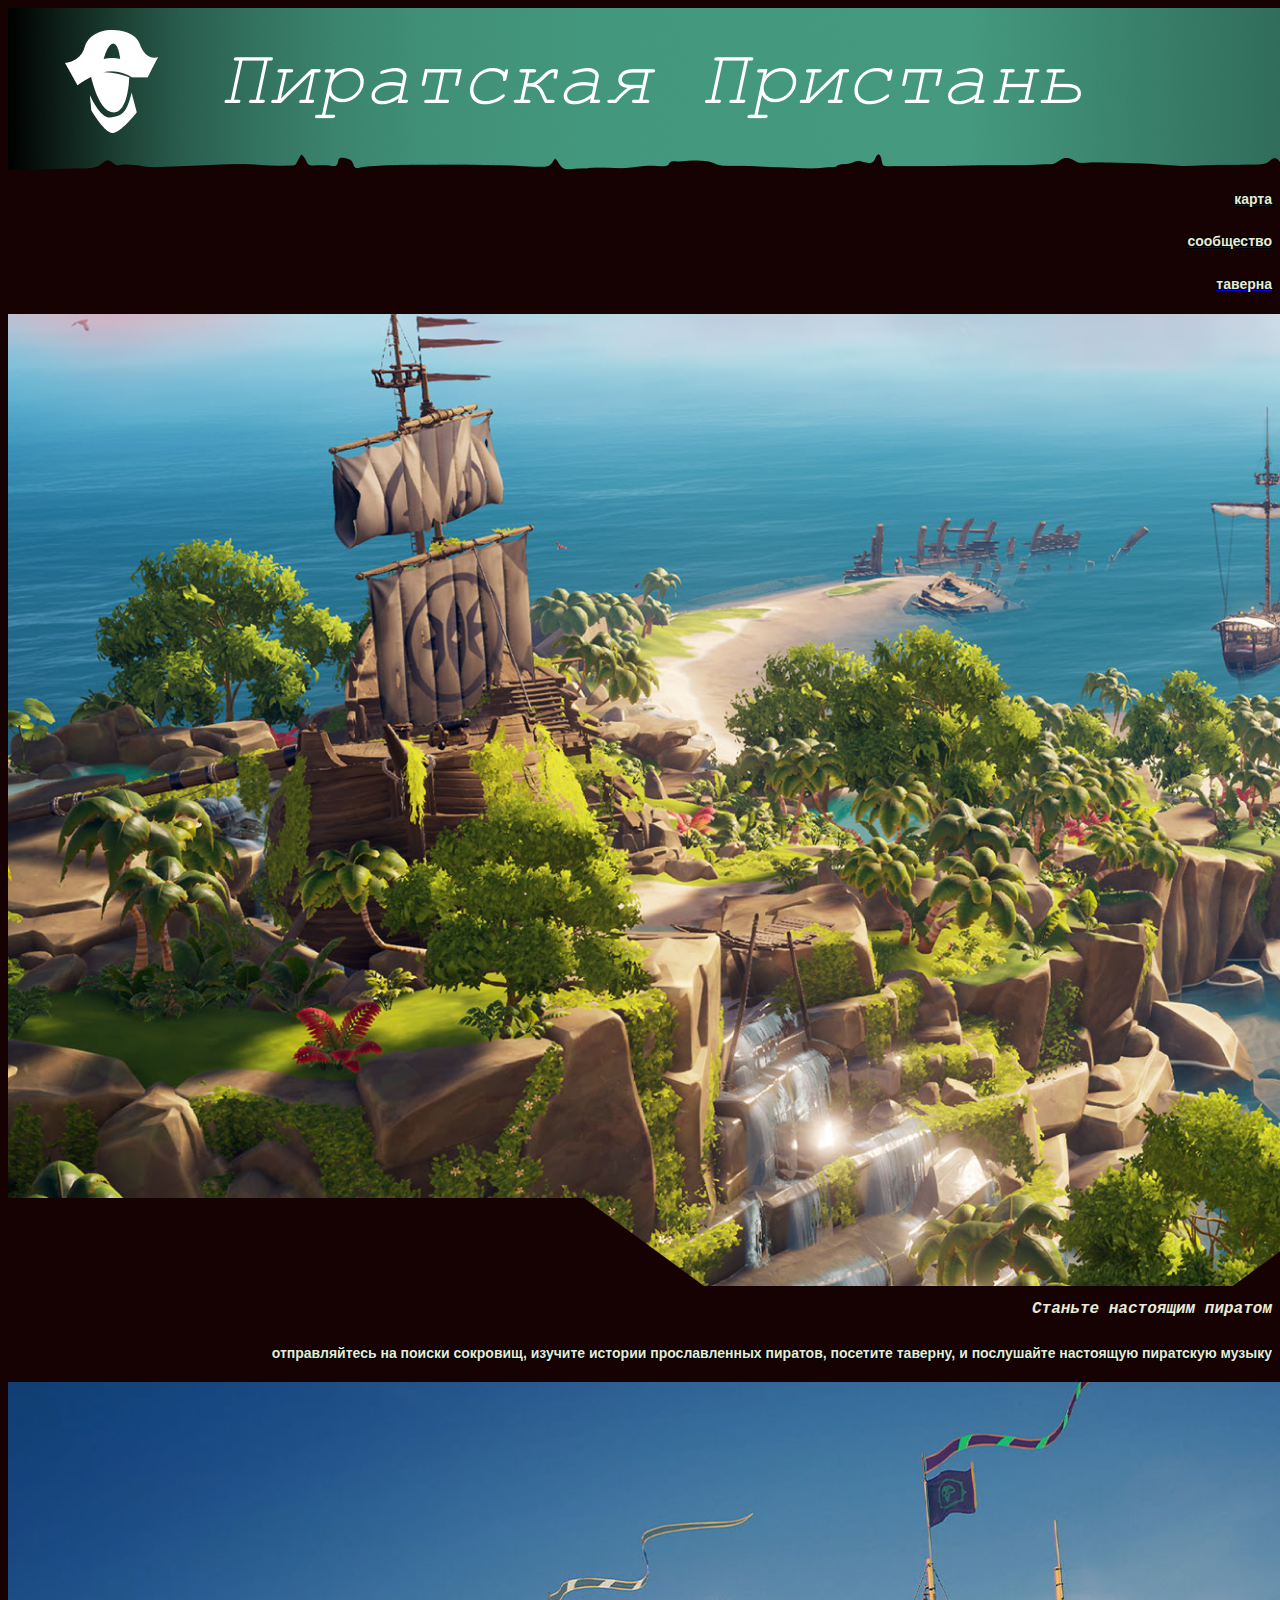
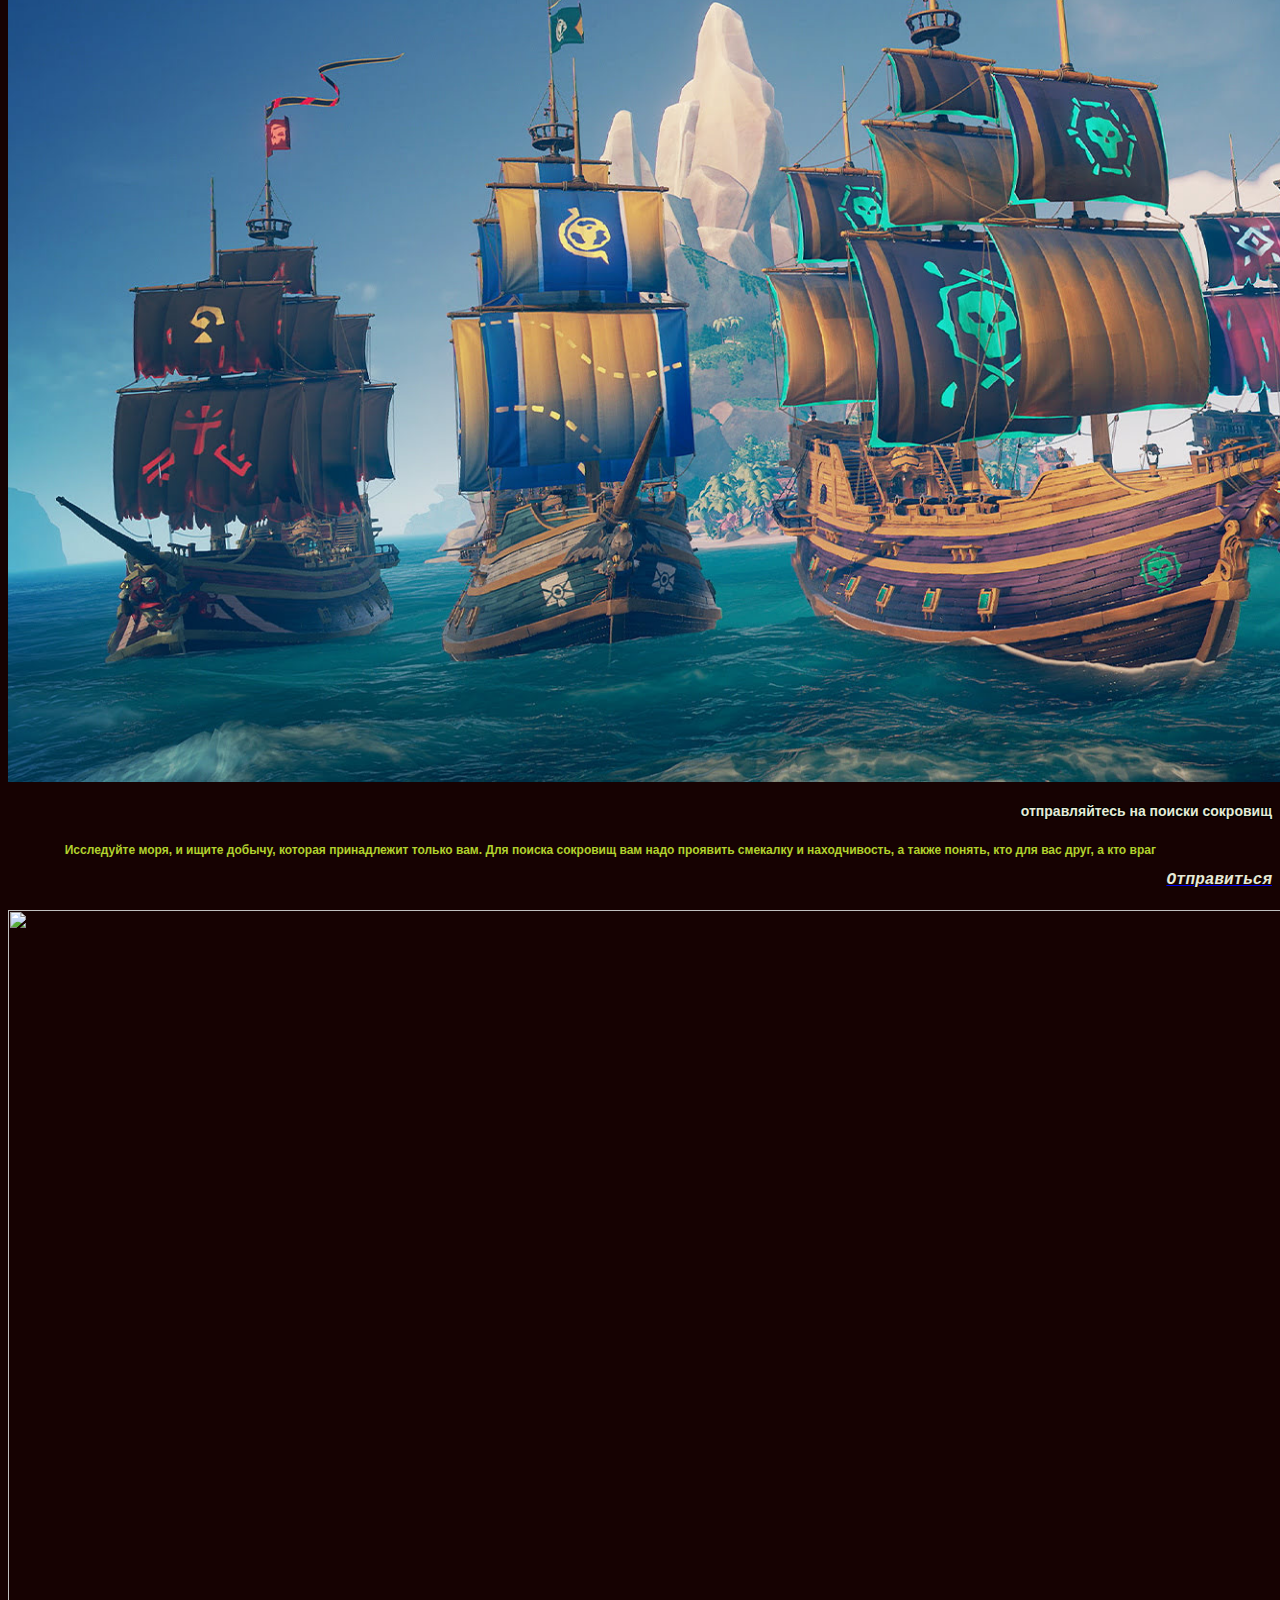
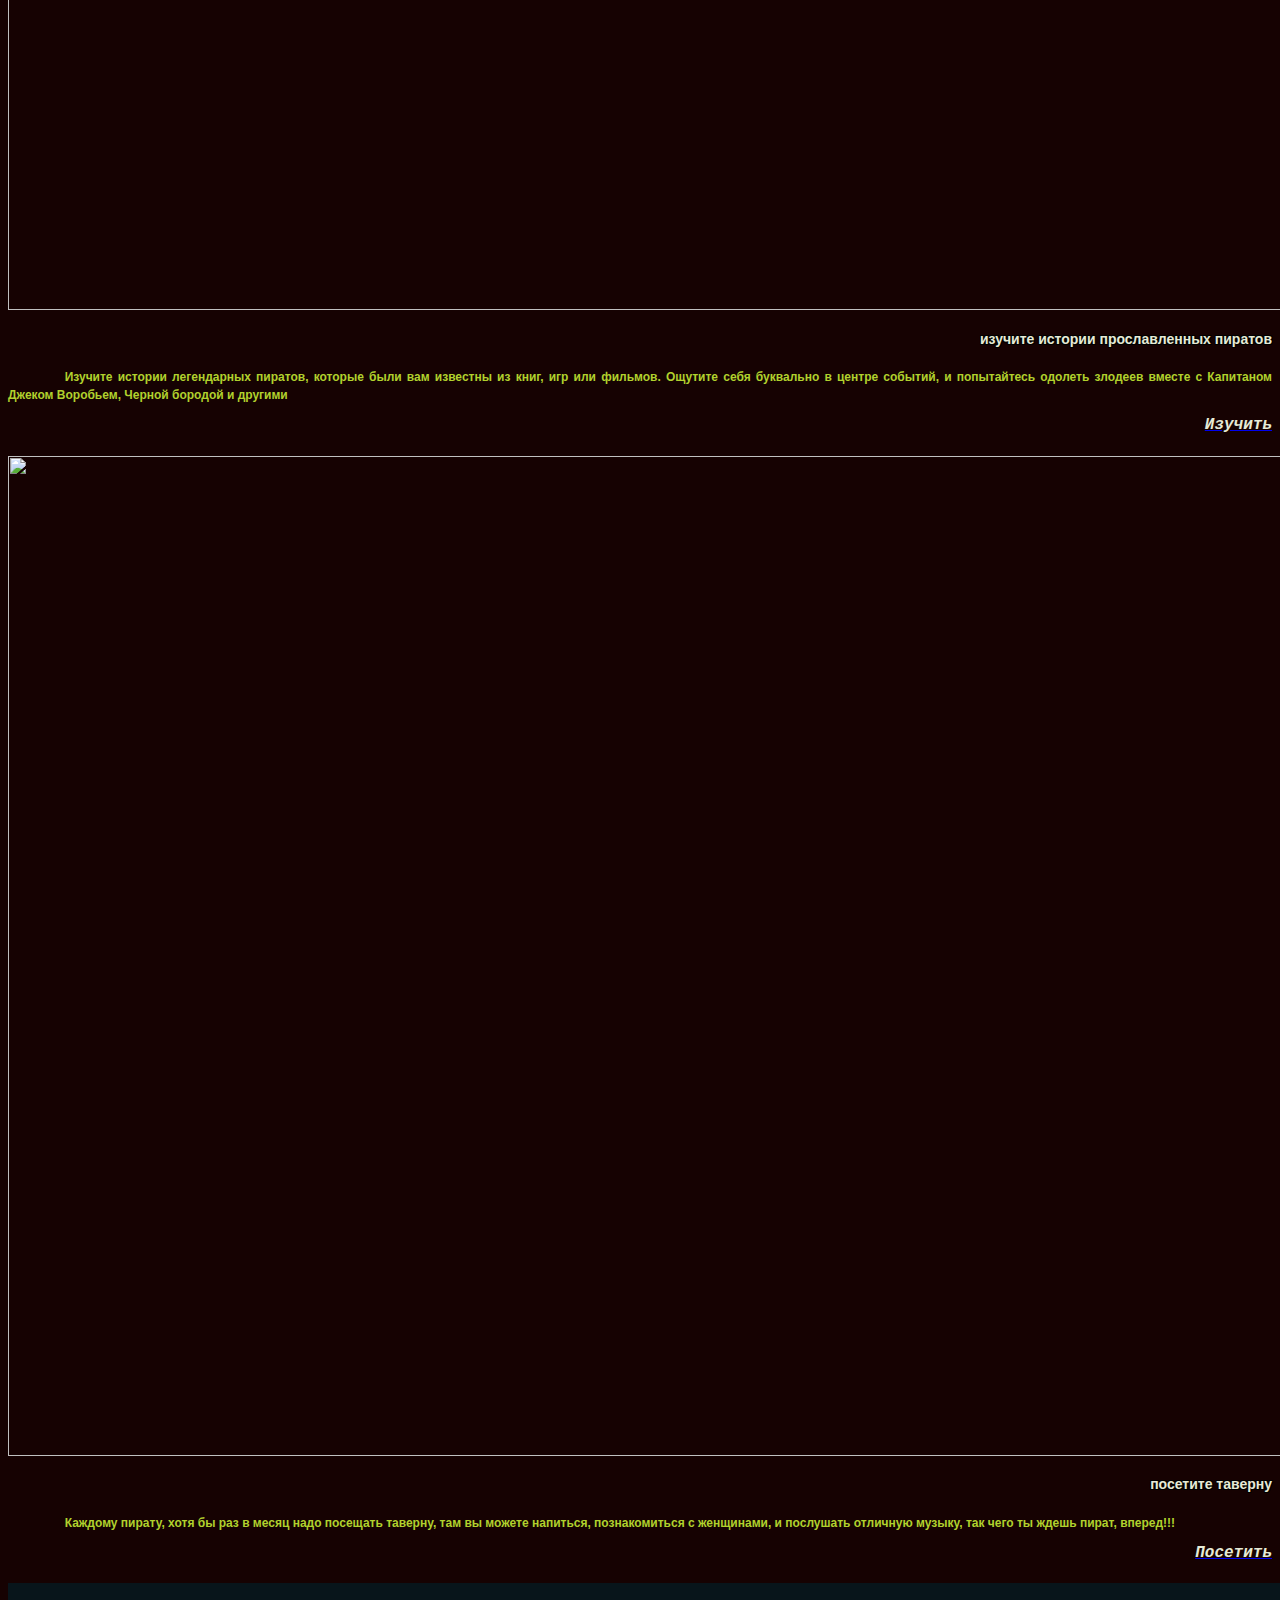
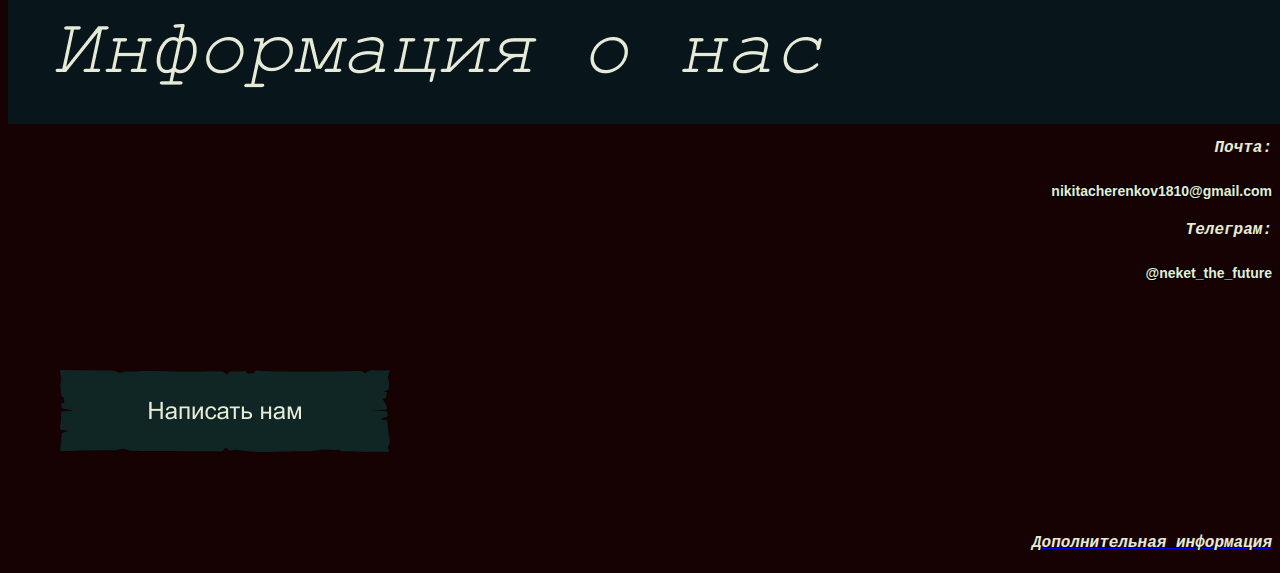
==== index.html @ 0deeb18b "first commit" ====
<!DOCTYPE html>
<html lang="ru">

<head>
    <meta charset="UTF-8">
    <meta name="viewport" content="width=device-width, initial-scale=1.0">
    <title>Пиратская жизнь</title>
    <style>
        body {
            background-color: #160202;
        }
    </style>
    <link rel="stylesheet" href="css/text.css">
    <link rel="stylesheet" href="css/heading.css">
    <link rel="stylesheet" href="css/subheading.css">
    <img src="images/timer-bg.svg fill.png">
    <a href="#map">
        <h2>карта</h2>
    </a>
    <a href="#community">
        <h2>сообщество</h2>
    </a>
    <a href="#bar">
        <h2>таверна</h2>
    </a>
</head>

<body>
    <img src="images/main.png">
    <h1>Станьте настоящим пиратом</h1>
    <h2>Отправляйтесь на поиски сокровищ, изучите истории прославленных пиратов, посетите таверну, и послушайте
        настоящую пиратскую музыку</h2>
    <img src="images/v1_1264.png" height="1000" width="1920" id="map">
    <h2>Отправляйтесь на поиски сокровищ</h2>
    <p>Исследуйте моря, и ищите добычу, которая принадлежит только вам. Для поиска сокровищ вам надо проявить
        смекалку и
        находчивость, а также понять, кто для вас друг, а кто враг</p>
    <a href="map.html">
        <h1>Отправиться</h1>
    </a>
    <img src="images/v1_1271.png" height="1000" width="1920" id="community">
    <h2>Изучите истории прославленных пиратов</h2>
    <p>Изучите истории легендарных пиратов, которые были вам известны из книг, игр или фильмов. Ощутите
        себя буквально в
        центре событий, и попытайтесь одолеть злодеев вместе с Капитаном Джеком Воробьем, Черной бородой и другими</p>
    <a href="adventure.html">
        <h1>Изучить</h1>
    </a>
    <img src="images/v1_1298.png" height="1000" width="1920" id="bar">
    <h2>Посетите таверну</h2>
    <p>Каждому пирату, хотя бы раз в месяц надо посещать таверну, там вы можете напиться, познакомиться с женщинами, и
        послушать отличную музыку, так чего ты ждешь пират, вперед!!!</p>
    <a href="bar.html">
        <h1>Посетить</h1>
    </a>
    <img src="images/down.png">
    <h1>Почта:</h1>
    <h2>nikitacherenkov1810@gmail.com</h2>
    <h1>Телеграм:</h1>
    <h2>@neket_the_future</h2>
    <a href="mailto:nikitacherenkov1810@gmail.com">
        <img src="images/button1.png">
    </a>
    <a href="about.html">
        <h1>Дополнительная информация</h1>
    </a>
</body>

</html>
---- css/text.css ----
/* Стиль основного текста */
p {
    font-family: Arial, sans-serif;
    font-size: 12px;
    font-weight: bold;
    text-align: justify;
    text-indent: 1.5cm;
    line-height: 1.5;
    color: #B1D12D;
    /* Цвет основного текста */
}
---- css/heading.css ----
/* Стиль для заголовка */
h1 {
    font-family: "Courier New", monospace;
    font-size: 16px;
    font-style: italic;
    text-indent: 1em;
    white-space: nowrap;
    page-break-before: always;
    text-align: right;
    margin-bottom: 16pt;
    color: #E6EAD6;
    /* Цвет заголовка */
}
---- css/subheading.css ----
/* Стиль для подзаголовка */
h2 {
    font-family: Arial, sans-serif;
    font-size: 14px;
    text-transform: lowercase;
    text-align: right;
    margin-bottom: 12pt;
    line-height: 20pt;
    color: #E6EAD6;
    /* Цвет подзаголовка */
    text-shadow: -1px -1px 0 #000,
        1px -1px 0 #000,
        -1px 1px 0 #000,
        1px 1px 0 #000;
    /* Тень, создающая впечатление вдавленности */
}
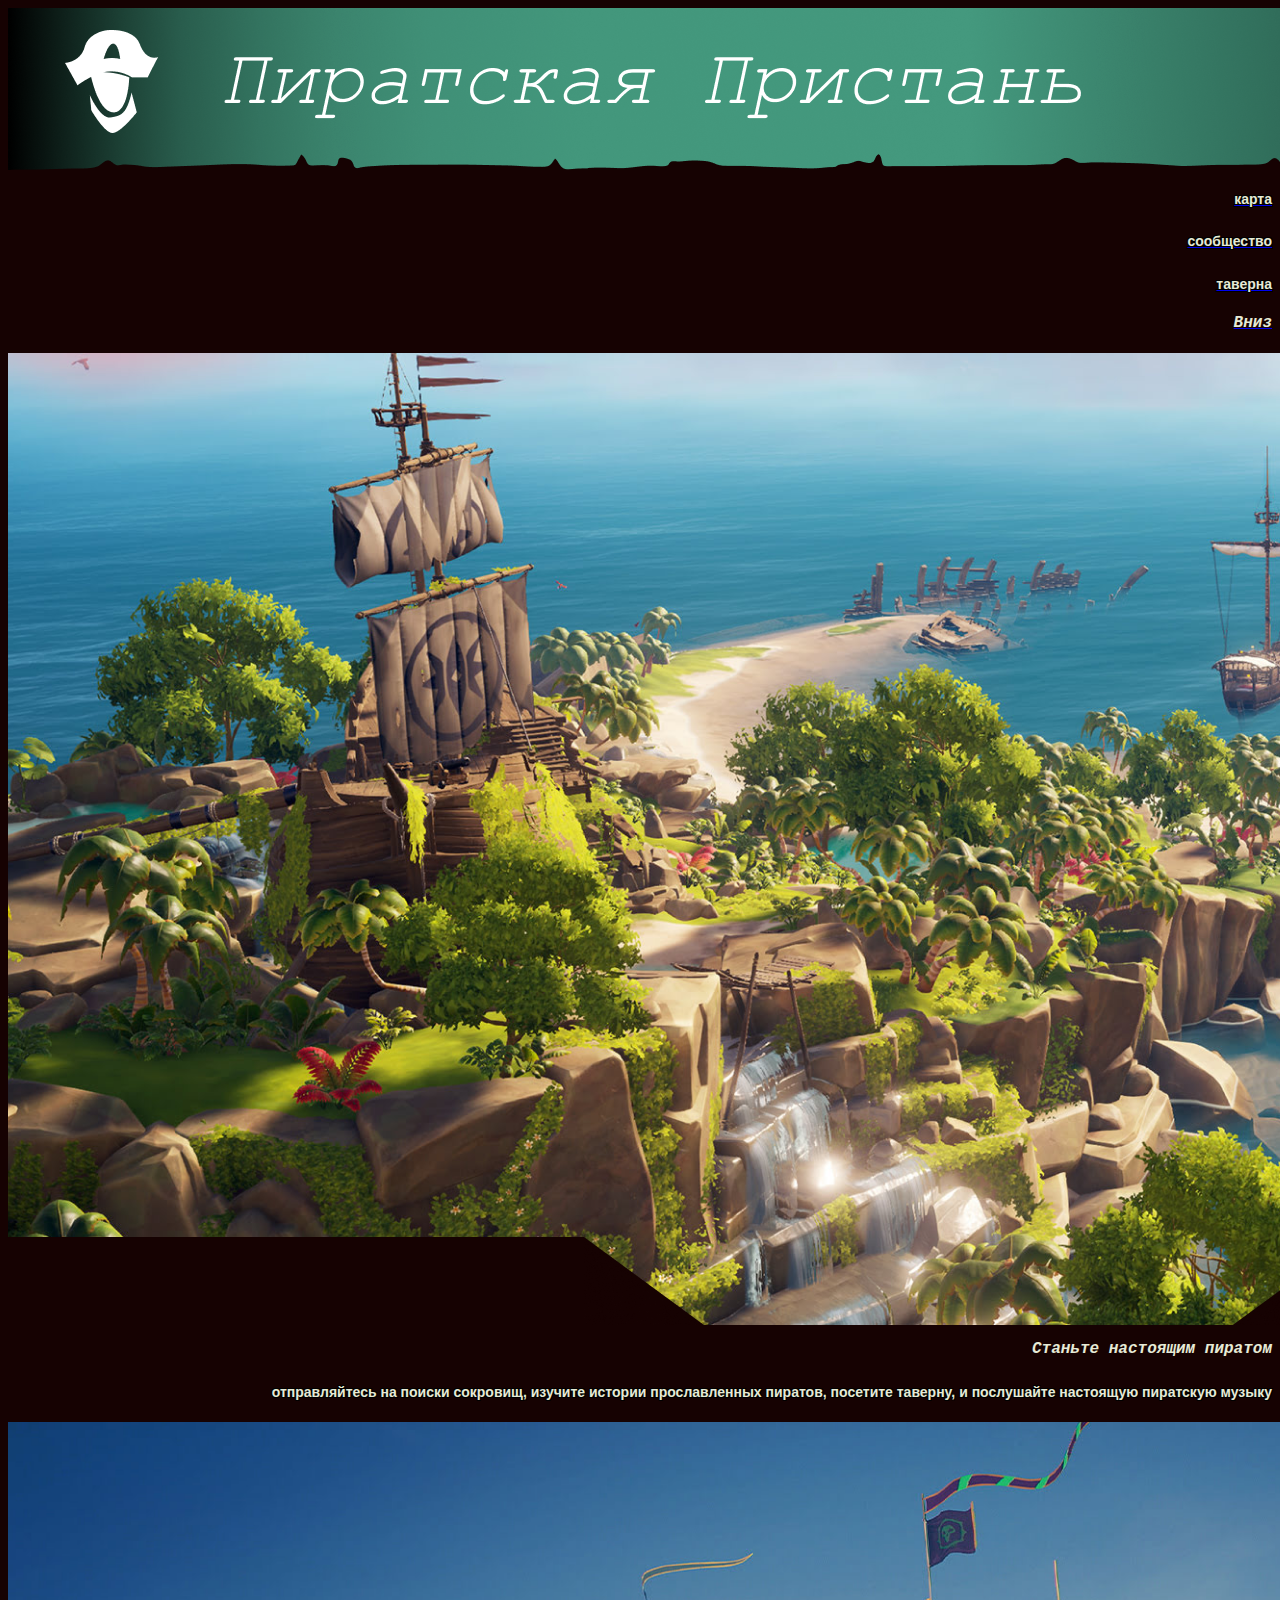
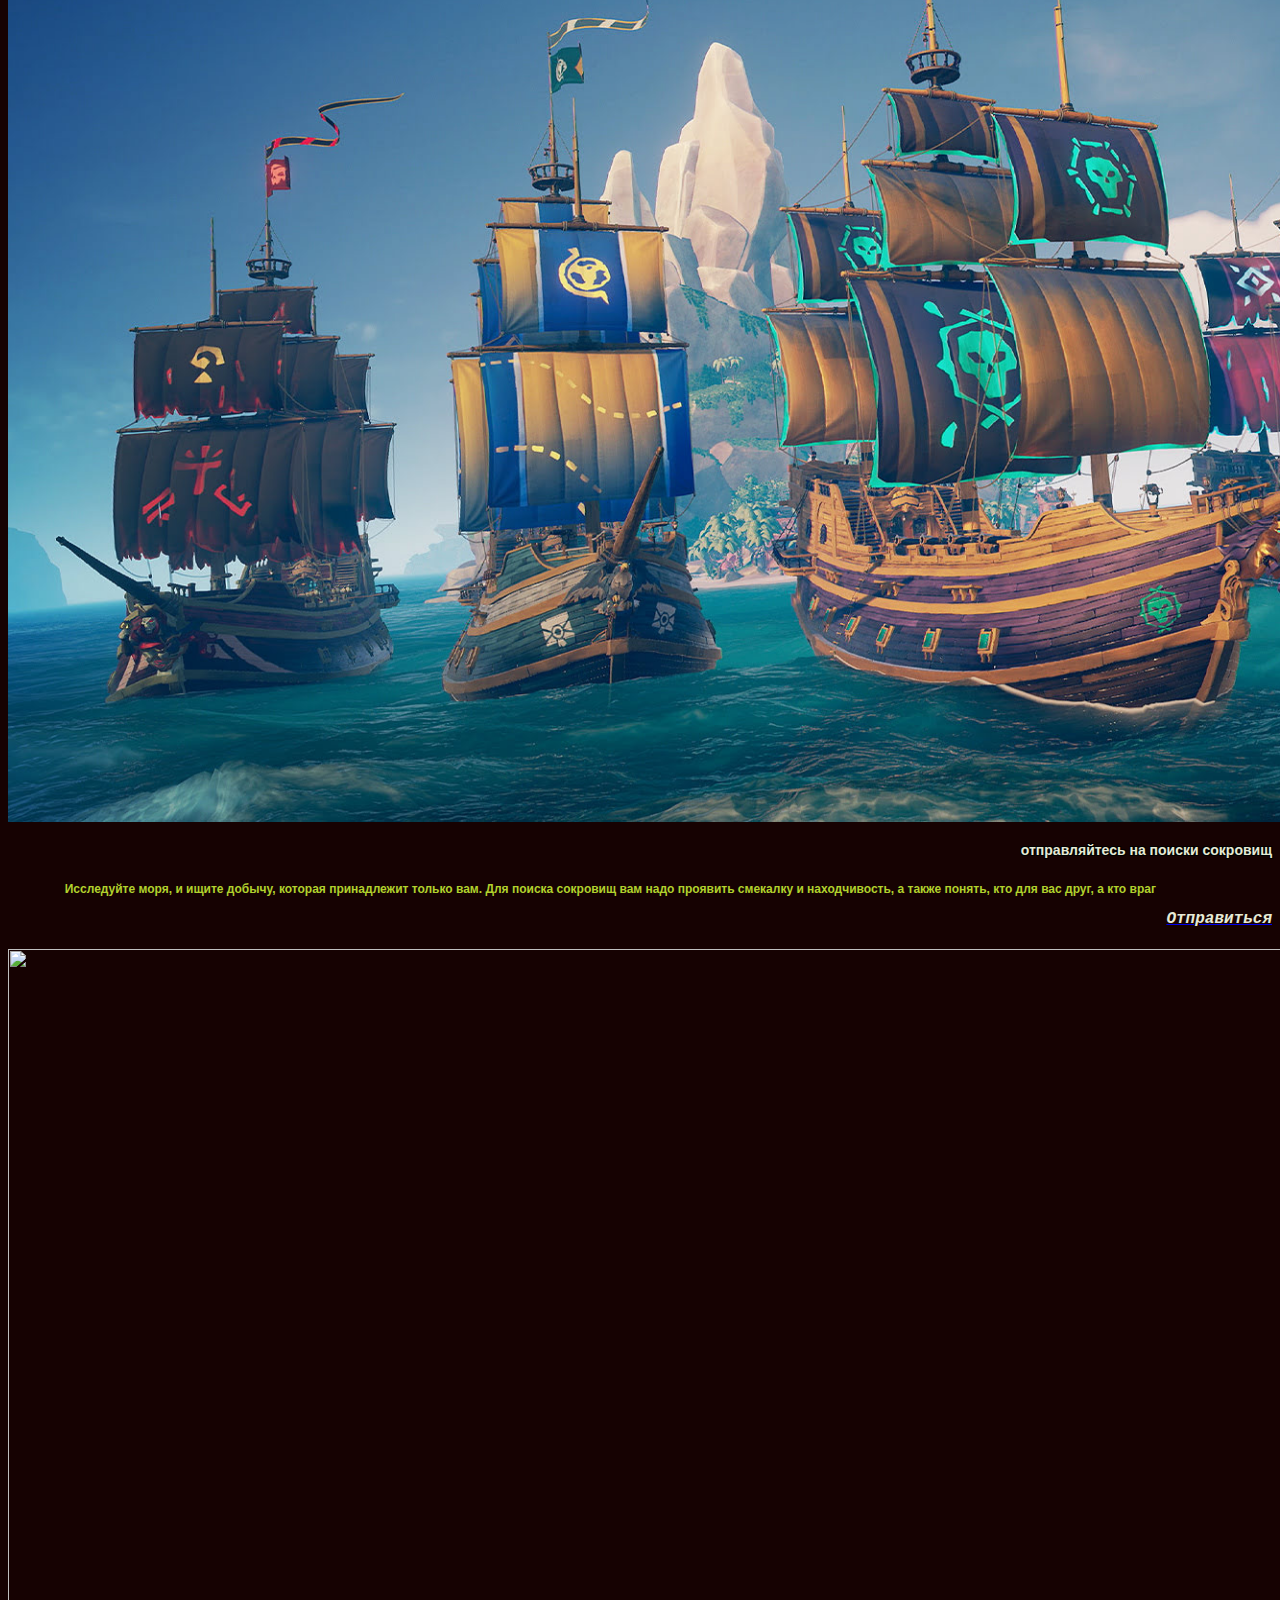
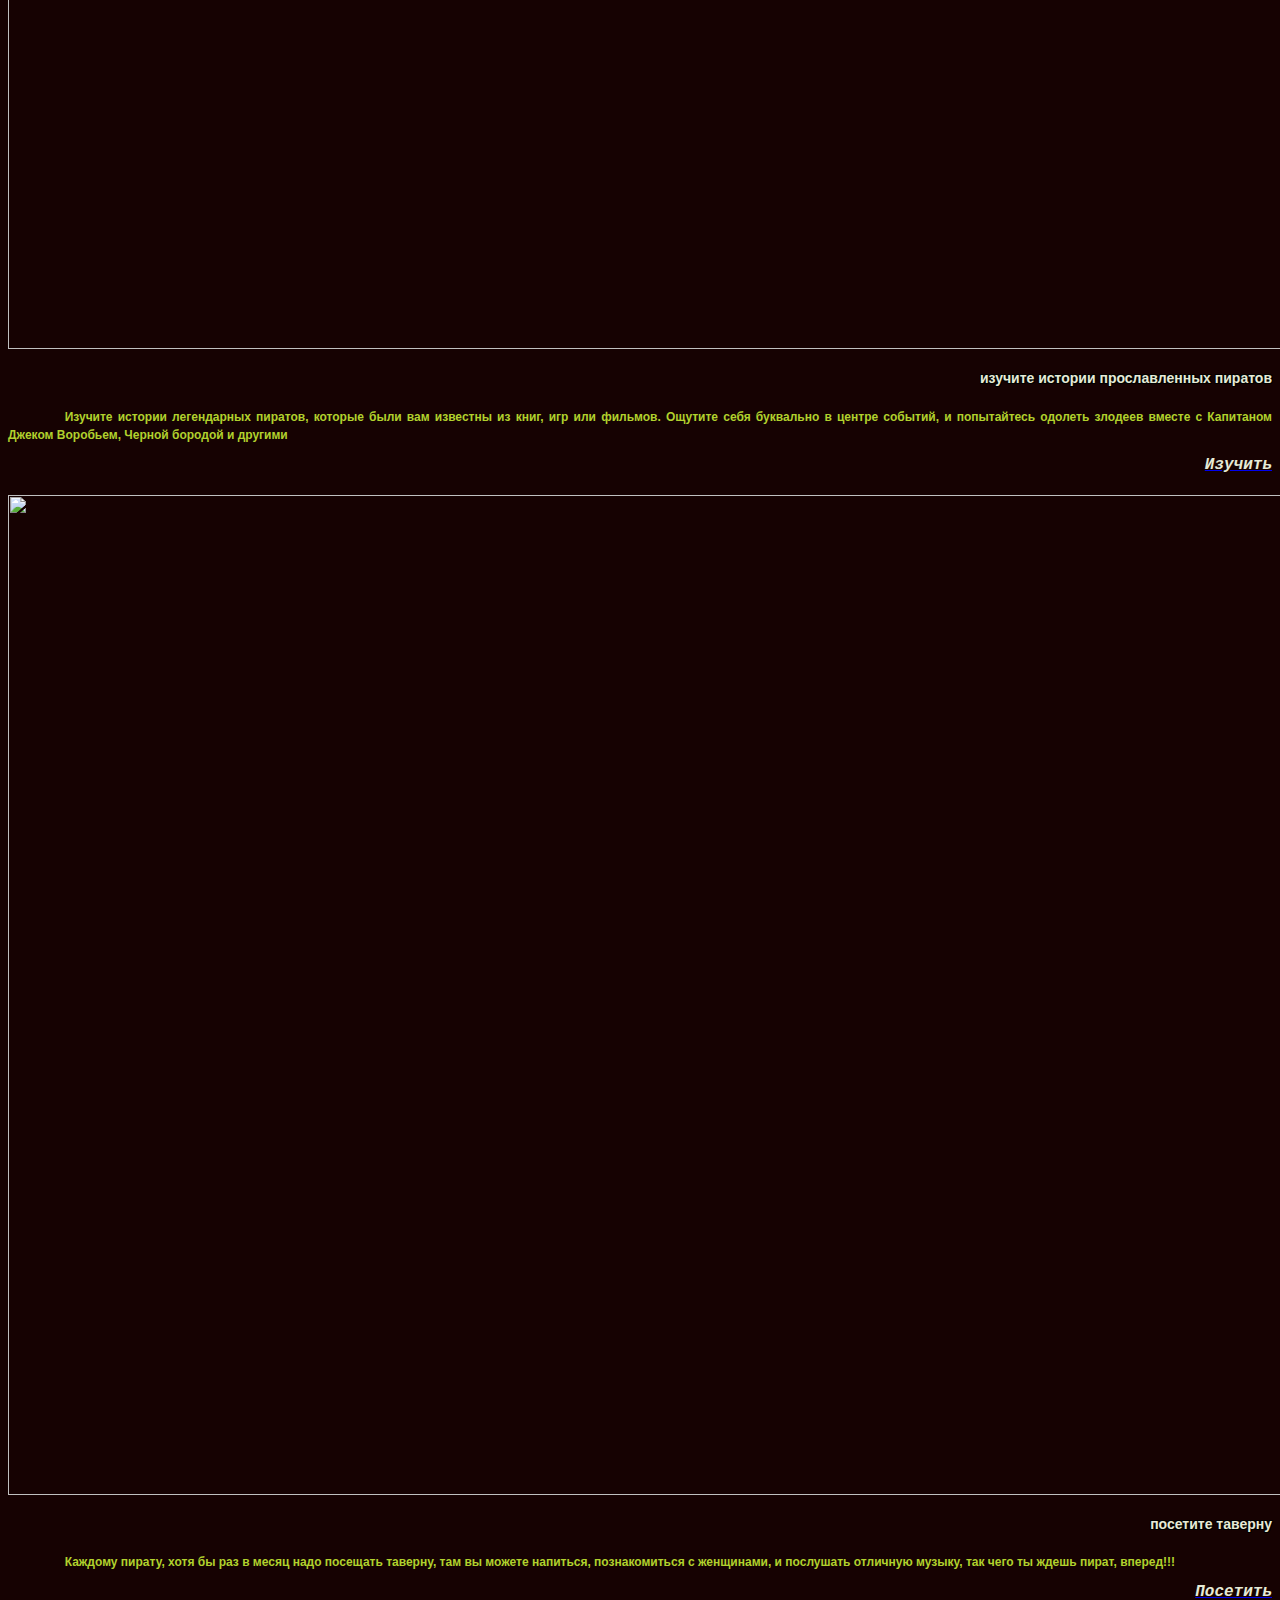
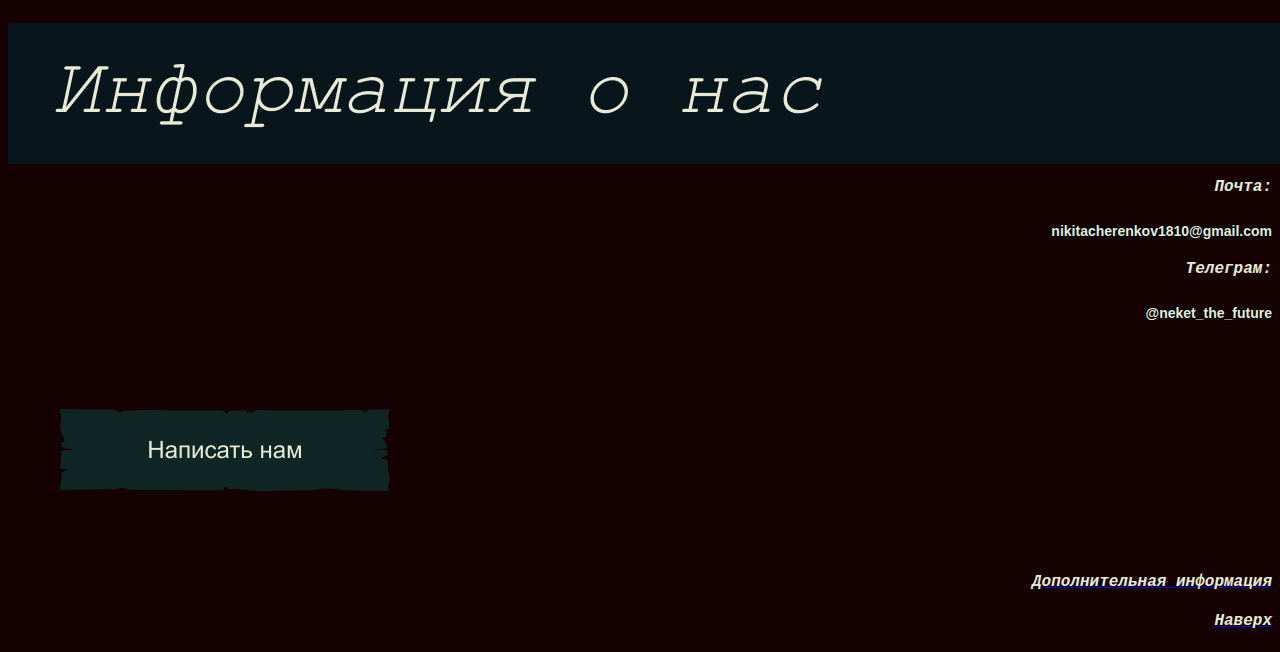
==== commit f94886b2: "change names of pages" ====
--- a/index.html
+++ b/index.html
@@ -13,6 +13,7 @@
     <link rel="stylesheet" href="css/text.css">
     <link rel="stylesheet" href="css/heading.css">
     <link rel="stylesheet" href="css/subheading.css">
+    <a name="top"></a>
     <img src="images/timer-bg.svg fill.png">
     <a href="#map">
         <h2>карта</h2>
@@ -26,6 +27,9 @@
 </head>
 
 <body>
+    <a href="#bottom">
+        <h1>Вниз</h1>
+    </a>
     <img src="images/main.png">
     <h1>Станьте настоящим пиратом</h1>
     <h2>Отправляйтесь на поиски сокровищ, изучите истории прославленных пиратов, посетите таверну, и послушайте
@@ -64,6 +68,10 @@
     <a href="about.html">
         <h1>Дополнительная информация</h1>
     </a>
+    <a href="#top">
+        <h1>Наверх</h1>
+    </a>
+    <a name="bottom"></a>
 </body>
 
 </html>